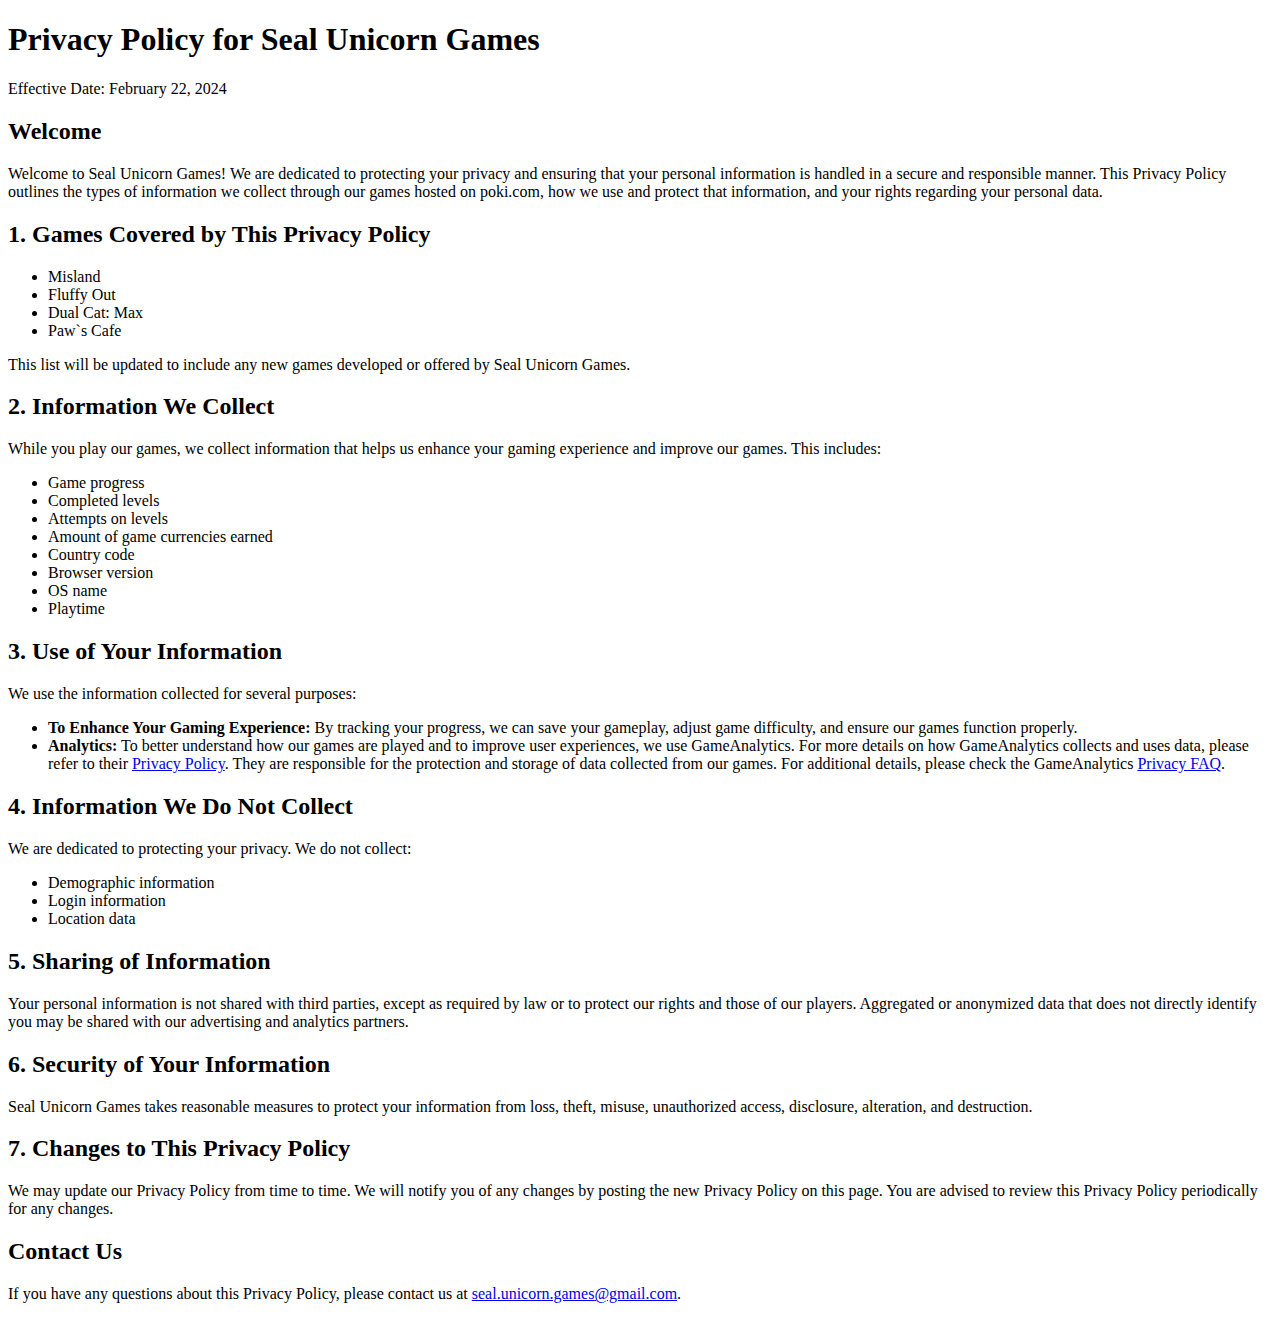
==== html5-privacy-policy.html @ 44e45b0d "Add new privacy deploy" ====
<!DOCTYPE html><html lang="en"><head><meta charset="utf-8"><meta name="viewport" content="width=device-width, initial-scale=1.0"><title>Privacy Policy for Seal Unicorn Games</title></head><body> <header> <h1>Privacy Policy for Seal Unicorn Games</h1> <p>Effective Date: February 22, 2024</p> </header> <section> <h2>Welcome</h2> <p>Welcome to Seal Unicorn Games! We are dedicated to protecting your privacy and ensuring that your personal information is handled in a secure and responsible manner. This Privacy Policy outlines the types of information we collect through our games hosted on poki.com, how we use and protect that information, and your rights regarding your personal data.</p> </section> <section> <h2>1. Games Covered by This Privacy Policy</h2> <ul> <li>Misland</li> <li>Fluffy Out</li> <li>Dual Cat: Max</li> <li>Paw`s Cafe</li> </ul> <p>This list will be updated to include any new games developed or offered by Seal Unicorn Games.</p> </section> <section> <h2>2. Information We Collect</h2> <p>While you play our games, we collect information that helps us enhance your gaming experience and improve our games. This includes:</p> <ul> <li>Game progress</li> <li>Completed levels</li> <li>Attempts on levels</li> <li>Amount of game currencies earned</li> <li>Country code</li> <li>Browser version</li> <li>OS name</li> <li>Playtime</li> </ul> </section> <section> <h2>3. Use of Your Information</h2> <p>We use the information collected for several purposes:</p> <ul> <li><strong>To Enhance Your Gaming Experience:</strong> By tracking your progress, we can save your gameplay, adjust game difficulty, and ensure our games function properly.</li> <li><strong>Analytics:</strong> To better understand how our games are played and to improve user experiences, we use GameAnalytics. For more details on how GameAnalytics collects and uses data, please refer to their <a href="https://gameanalytics.com/privacy/">Privacy Policy</a>. They are responsible for the protection and storage of data collected from our games. For additional details, please check the GameAnalytics <a href="https://gameanalytics.com/trust/legal/privacy-faq/">Privacy FAQ</a>.</li> </ul> </section> <section> <h2>4. Information We Do Not Collect</h2> <p>We are dedicated to protecting your privacy. We do not collect:</p> <ul> <li>Demographic information</li> <li>Login information</li> <li>Location data</li> </ul> </section> <section> <h2>5. Sharing of Information</h2> <p>Your personal information is not shared with third parties, except as required by law or to protect our rights and those of our players. Aggregated or anonymized data that does not directly identify you may be shared with our advertising and analytics partners.</p> </section> <section> <h2>6. Security of Your Information</h2> <p>Seal Unicorn Games takes reasonable measures to protect your information from loss, theft, misuse, unauthorized access, disclosure, alteration, and destruction.</p> </section> <section> <h2>7. Changes to This Privacy Policy</h2> <p>We may update our Privacy Policy from time to time. We will notify you of any changes by posting the new Privacy Policy on this page. You are advised to review this Privacy Policy periodically for any changes.</p> </section> <section> <h2>Contact Us</h2> <p>If you have any questions about this Privacy Policy, please contact us at <a href="mailto:seal.unicorn.games@gmail.com">seal.unicorn.games@gmail.com</a>.</p> </section> </body></html>
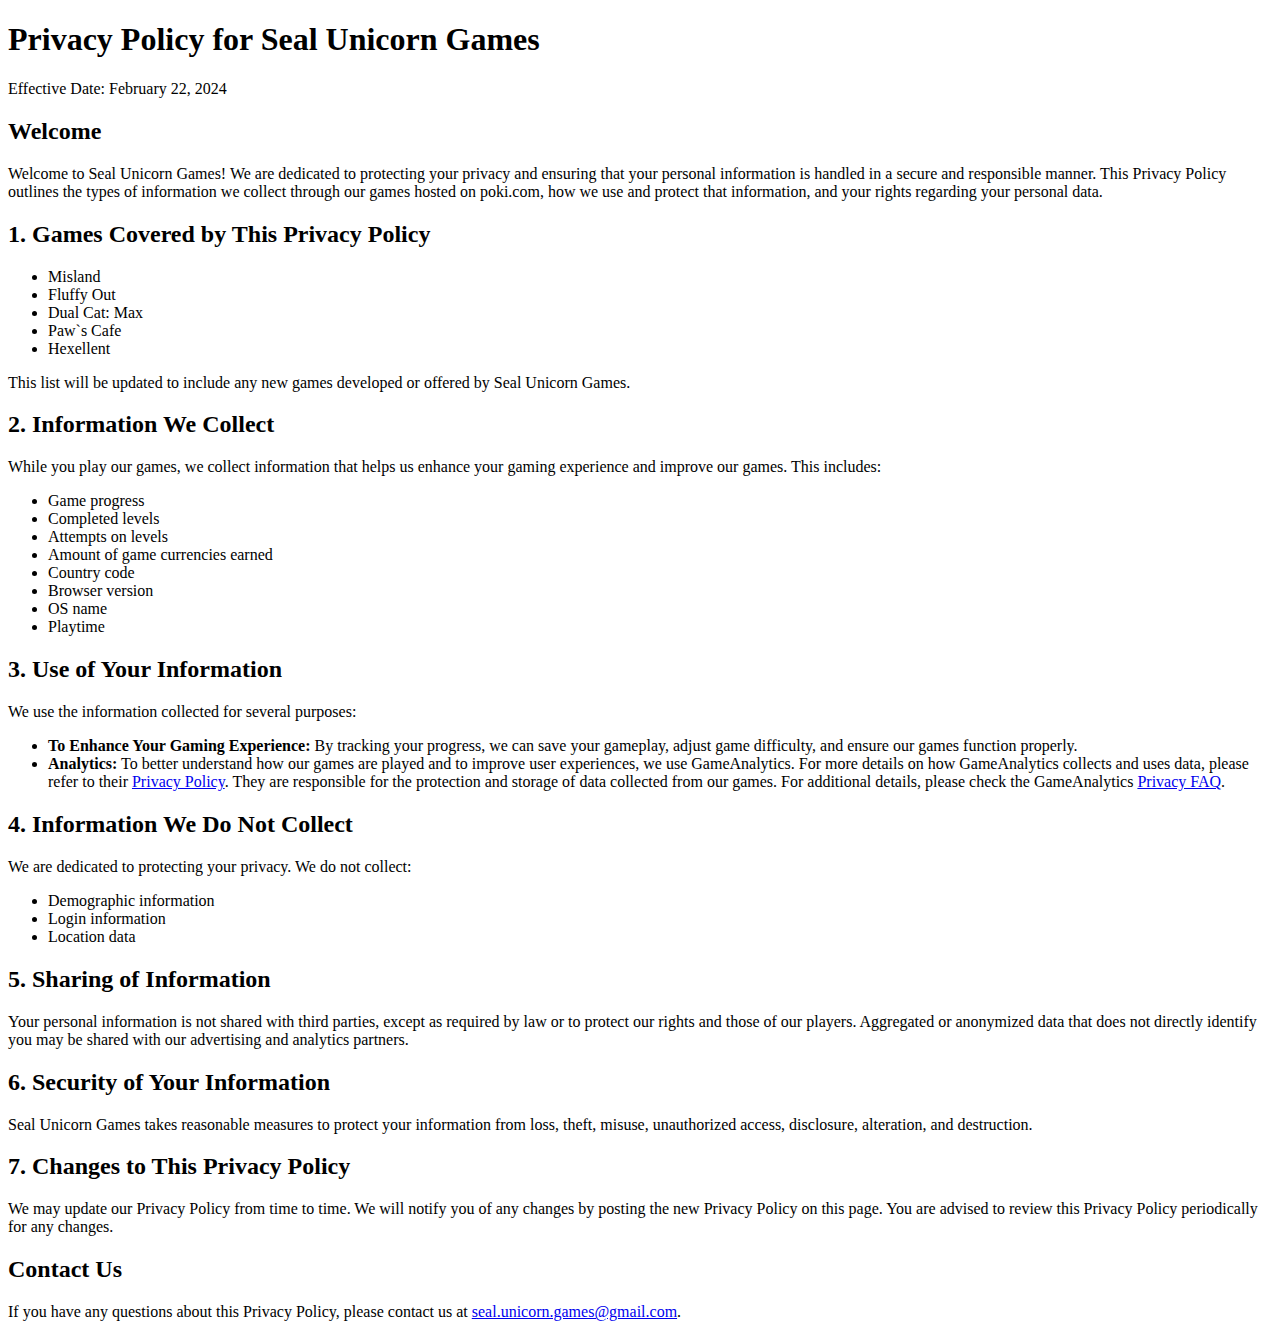
==== commit c92a55ca: "Update html5-privacy-policy.html" ====
--- a/html5-privacy-policy.html
+++ b/html5-privacy-policy.html
@@ -1 +1 @@
-<!DOCTYPE html><html lang="en"><head><meta charset="utf-8"><meta name="viewport" content="width=device-width, initial-scale=1.0"><title>Privacy Policy for Seal Unicorn Games</title></head><body> <header> <h1>Privacy Policy for Seal Unicorn Games</h1> <p>Effective Date: February 22, 2024</p> </header> <section> <h2>Welcome</h2> <p>Welcome to Seal Unicorn Games! We are dedicated to protecting your privacy and ensuring that your personal information is handled in a secure and responsible manner. This Privacy Policy outlines the types of information we collect through our games hosted on poki.com, how we use and protect that information, and your rights regarding your personal data.</p> </section> <section> <h2>1. Games Covered by This Privacy Policy</h2> <ul> <li>Misland</li> <li>Fluffy Out</li> <li>Dual Cat: Max</li> <li>Paw`s Cafe</li> </ul> <p>This list will be updated to include any new games developed or offered by Seal Unicorn Games.</p> </section> <section> <h2>2. Information We Collect</h2> <p>While you play our games, we collect information that helps us enhance your gaming experience and improve our games. This includes:</p> <ul> <li>Game progress</li> <li>Completed levels</li> <li>Attempts on levels</li> <li>Amount of game currencies earned</li> <li>Country code</li> <li>Browser version</li> <li>OS name</li> <li>Playtime</li> </ul> </section> <section> <h2>3. Use of Your Information</h2> <p>We use the information collected for several purposes:</p> <ul> <li><strong>To Enhance Your Gaming Experience:</strong> By tracking your progress, we can save your gameplay, adjust game difficulty, and ensure our games function properly.</li> <li><strong>Analytics:</strong> To better understand how our games are played and to improve user experiences, we use GameAnalytics. For more details on how GameAnalytics collects and uses data, please refer to their <a href="https://gameanalytics.com/privacy/">Privacy Policy</a>. They are responsible for the protection and storage of data collected from our games. For additional details, please check the GameAnalytics <a href="https://gameanalytics.com/trust/legal/privacy-faq/">Privacy FAQ</a>.</li> </ul> </section> <section> <h2>4. Information We Do Not Collect</h2> <p>We are dedicated to protecting your privacy. We do not collect:</p> <ul> <li>Demographic information</li> <li>Login information</li> <li>Location data</li> </ul> </section> <section> <h2>5. Sharing of Information</h2> <p>Your personal information is not shared with third parties, except as required by law or to protect our rights and those of our players. Aggregated or anonymized data that does not directly identify you may be shared with our advertising and analytics partners.</p> </section> <section> <h2>6. Security of Your Information</h2> <p>Seal Unicorn Games takes reasonable measures to protect your information from loss, theft, misuse, unauthorized access, disclosure, alteration, and destruction.</p> </section> <section> <h2>7. Changes to This Privacy Policy</h2> <p>We may update our Privacy Policy from time to time. We will notify you of any changes by posting the new Privacy Policy on this page. You are advised to review this Privacy Policy periodically for any changes.</p> </section> <section> <h2>Contact Us</h2> <p>If you have any questions about this Privacy Policy, please contact us at <a href="mailto:seal.unicorn.games@gmail.com">seal.unicorn.games@gmail.com</a>.</p> </section> </body></html>+<!DOCTYPE html><html lang="en"><head><meta charset="utf-8"><meta name="viewport" content="width=device-width, initial-scale=1.0"><title>Privacy Policy for Seal Unicorn Games</title></head><body> <header> <h1>Privacy Policy for Seal Unicorn Games</h1> <p>Effective Date: February 22, 2024</p> </header> <section> <h2>Welcome</h2> <p>Welcome to Seal Unicorn Games! We are dedicated to protecting your privacy and ensuring that your personal information is handled in a secure and responsible manner. This Privacy Policy outlines the types of information we collect through our games hosted on poki.com, how we use and protect that information, and your rights regarding your personal data.</p> </section> <section> <h2>1. Games Covered by This Privacy Policy</h2> <ul> <li>Misland</li> <li>Fluffy Out</li> <li>Dual Cat: Max</li> <li>Paw`s Cafe</li> <li>Hexellent</li> </ul> <p>This list will be updated to include any new games developed or offered by Seal Unicorn Games.</p> </section> <section> <h2>2. Information We Collect</h2> <p>While you play our games, we collect information that helps us enhance your gaming experience and improve our games. This includes:</p> <ul> <li>Game progress</li> <li>Completed levels</li> <li>Attempts on levels</li> <li>Amount of game currencies earned</li> <li>Country code</li> <li>Browser version</li> <li>OS name</li> <li>Playtime</li> </ul> </section> <section> <h2>3. Use of Your Information</h2> <p>We use the information collected for several purposes:</p> <ul> <li><strong>To Enhance Your Gaming Experience:</strong> By tracking your progress, we can save your gameplay, adjust game difficulty, and ensure our games function properly.</li> <li><strong>Analytics:</strong> To better understand how our games are played and to improve user experiences, we use GameAnalytics. For more details on how GameAnalytics collects and uses data, please refer to their <a href="https://gameanalytics.com/privacy/">Privacy Policy</a>. They are responsible for the protection and storage of data collected from our games. For additional details, please check the GameAnalytics <a href="https://gameanalytics.com/trust/legal/privacy-faq/">Privacy FAQ</a>.</li> </ul> </section> <section> <h2>4. Information We Do Not Collect</h2> <p>We are dedicated to protecting your privacy. We do not collect:</p> <ul> <li>Demographic information</li> <li>Login information</li> <li>Location data</li> </ul> </section> <section> <h2>5. Sharing of Information</h2> <p>Your personal information is not shared with third parties, except as required by law or to protect our rights and those of our players. Aggregated or anonymized data that does not directly identify you may be shared with our advertising and analytics partners.</p> </section> <section> <h2>6. Security of Your Information</h2> <p>Seal Unicorn Games takes reasonable measures to protect your information from loss, theft, misuse, unauthorized access, disclosure, alteration, and destruction.</p> </section> <section> <h2>7. Changes to This Privacy Policy</h2> <p>We may update our Privacy Policy from time to time. We will notify you of any changes by posting the new Privacy Policy on this page. You are advised to review this Privacy Policy periodically for any changes.</p> </section> <section> <h2>Contact Us</h2> <p>If you have any questions about this Privacy Policy, please contact us at <a href="mailto:seal.unicorn.games@gmail.com">seal.unicorn.games@gmail.com</a>.</p> </section> </body></html>
